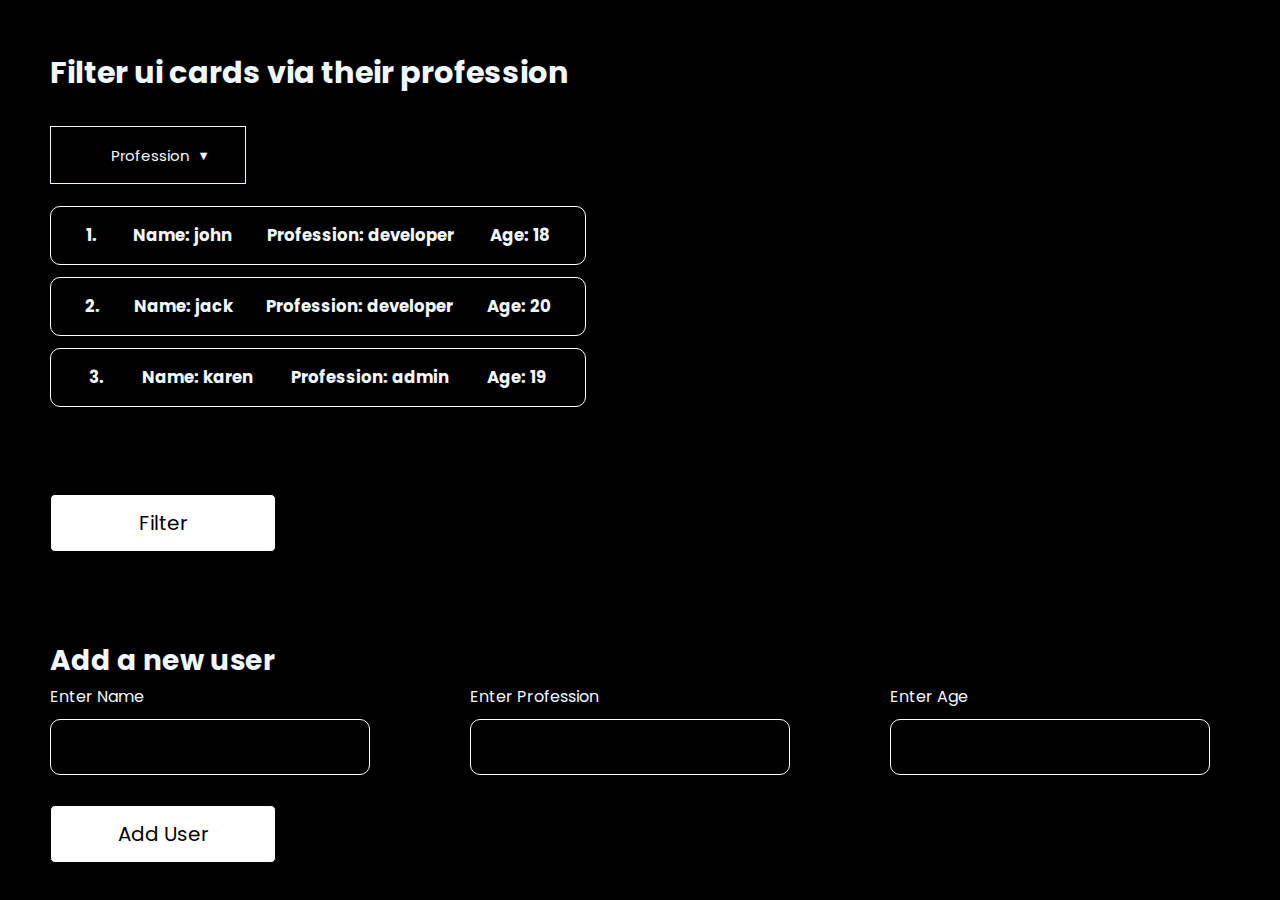
==== index.html @ 5fc085a3 "hello" ====
<!DOCTYPE html>
<html lang="en">
  <head>
    <meta charset="UTF-8" />
    <meta http-equiv="X-UA-Compatible" content="IE=edge" />
    <meta name="viewport" content="width=device-width, initial-scale=1.0" />
    <link rel="stylesheet" href="style.css" />
    <link rel="preconnect" href="https://fonts.googleapis.com" />
    <link rel="preconnect" href="https://fonts.gstatic.com" crossorigin />
    <link
      href="https://fonts.googleapis.com/css2?family=Poppins&display=swap"
      rel="stylesheet"
    />
    <script src="repeat.min.js"></script>

    <!-- <link rel="stylesheet" href=""> -->
    <title>Filter Profession</title>
  </head>
  <body>
    <div class="parent">
      <div class="filter">
        <h3>Filter ui cards via their profession</h3>
        <div class="select-wrapper">
          <select name="select" id="select">
            <option id="opt" value="profession">Profession</option>
            <option id="opt" value="developer">Developer</option>
            <option id="opt" value="admin">Admin</option>
          </select>
        </div>
        <div class="cardAll" id="cardAll">
          <!-- <div class="resultBox">
            <h5>id:</h5>
            <h5>Name:</h5>
            <h5>Profession:</h5>
            <h5>Age:</h5>
          </div> -->
          <!-- <div class="resultBox">
            <h5>id:</h5>
            <h5>Name:</h5>
            <h5>Profession:</h5>
            <h5>Age:</h5>
          </div> -->
        </div>
        <button onclick="filterresult()">Filter</button>
      </div>
      <div class="addSection">
        <h1>Add a new user</h1>
        <form action="">
          <label for="">Enter Name</label>
          <label for="">Enter Profession</label>
          <label for="">Enter Age</label>
          <input type="text" id="name" required />
          <input type="text" id="prof" required />
          <input type="number" id="age" required />
          <button class="adduser" onclick="clicknclick()">Add User</button>
        </form>
      </div>
    </div>
    <script src="script.js"></script>
  </body>
</html>
---- style.css ----
* {
  margin: 0;
  padding: 0;
  box-sizing: border-box;
  color: aliceblue;
  font-family: Poppins;
  background-color: rgb(0, 0, 0);
}

body {
  width: 100%;
  height: 100vh;
  /* border: 2px white dashed; */
}

.filter {
  font-size: 26px;
  width: 100%;
  height: 70vh;
  padding-left: 50px;
  padding-top: 50px;
  /* border: 1px dashed white; */
  /* border: 1px white solid; */
  display: flex;
  flex-direction: column;
}
.select-wrapper {
  margin-top: 30px;
  padding-left: 60px;
  padding-right: 80px;
  padding-top: 10px;
  padding-bottom: 10px;
  position: relative;
  border: 0.5px solid;
  width: 196px;
  height: 58px;
  display: flex;
  justify-content: space-evenly;
}

select {
  appearance: none;
  border: none;
  font-size: 15px;
  width: 90px;
}

.select-wrapper::after {
  content: "▼";
  font-size: 0.8rem;
  position: absolute;
  right: 35px;
  top: 20px;
}

.cardAll {
  margin-top: 10px;
  width: 90%;
  height: 50%;
  /* border: 1px white solid; */
  display: flex;
  flex-direction: column;
  /* justify-content: center; */
  padding-top: 10px;
  /* padding-left: 10px; */
  /* align-items: center; */
  /* justify-content: flex-start; */
  overflow-y: scroll;
  overflow: auto;
}

::-webkit-scrollbar {
  width: 15px;
}

::-webkit-scrollbar-track {
  background-color: rgb(0, 0, 0);
  /* width: 50px; */
}

::-webkit-scrollbar-thumb {
  background-color: rgb(246, 246, 246);
  border-radius: 20px;
  /* margin-right: 20px; */
}

/* .cardAll ::-webkit-scrollbar {
  width: 20px;
} */

.resultBox {
  /* margin-top: 40px; */
  margin-top: 2px;
  margin-bottom: 10px;
  width: 536px;
  min-height: 59px;
  border-radius: 10px;
  display: flex;
  border: 1px solid white;
  justify-content: center;
  justify-content: space-evenly;
  align-items: center;
  font-size: 20px;
}

button {
  width: 226px;
  height: 58px;
  font-size: 20px;
  margin-top: 10px;
  color: black;
  background-color: white;
  border: 1px rgb(0, 0, 0) solid;
  cursor: pointer;
}

.addSection {
  margin-top: 10px;
  padding: top 20px;
  padding-left: 50px;
  display: grid;
}

.addSection form {
  margin-top: 2px;
  display: grid;
  grid-template-columns: 33.33% 33.33% 33.33%;
  row-gap: 10px;
  column-gap: 10px;
}

form input {
  width: 25vw;
  height: 56px;
  border-radius: 10px;
  border: white 1px solid;
  padding: 15px;
}

form label {
  width: 15vw;
}

.adduser {
  width: 226px;
  height: 58px;
  font-size: 20px;
  margin-top: 20px;
  color: black;
  background-color: rgb(255, 255, 255);
  border: 1px rgb(0, 0, 0) solid;
  cursor: pointer;
}

.addSection h1 {
  font-size: 28px;
}

button:hover {
  background-color: rgb(175, 175, 175);
  color: aliceblue;
}

button {
  border-radius: 5px;
}

input:focus {
  border: white 1px solid;
}

select:focus option {
  color: rgb(0, 0, 0);
  padding: 50px;
}
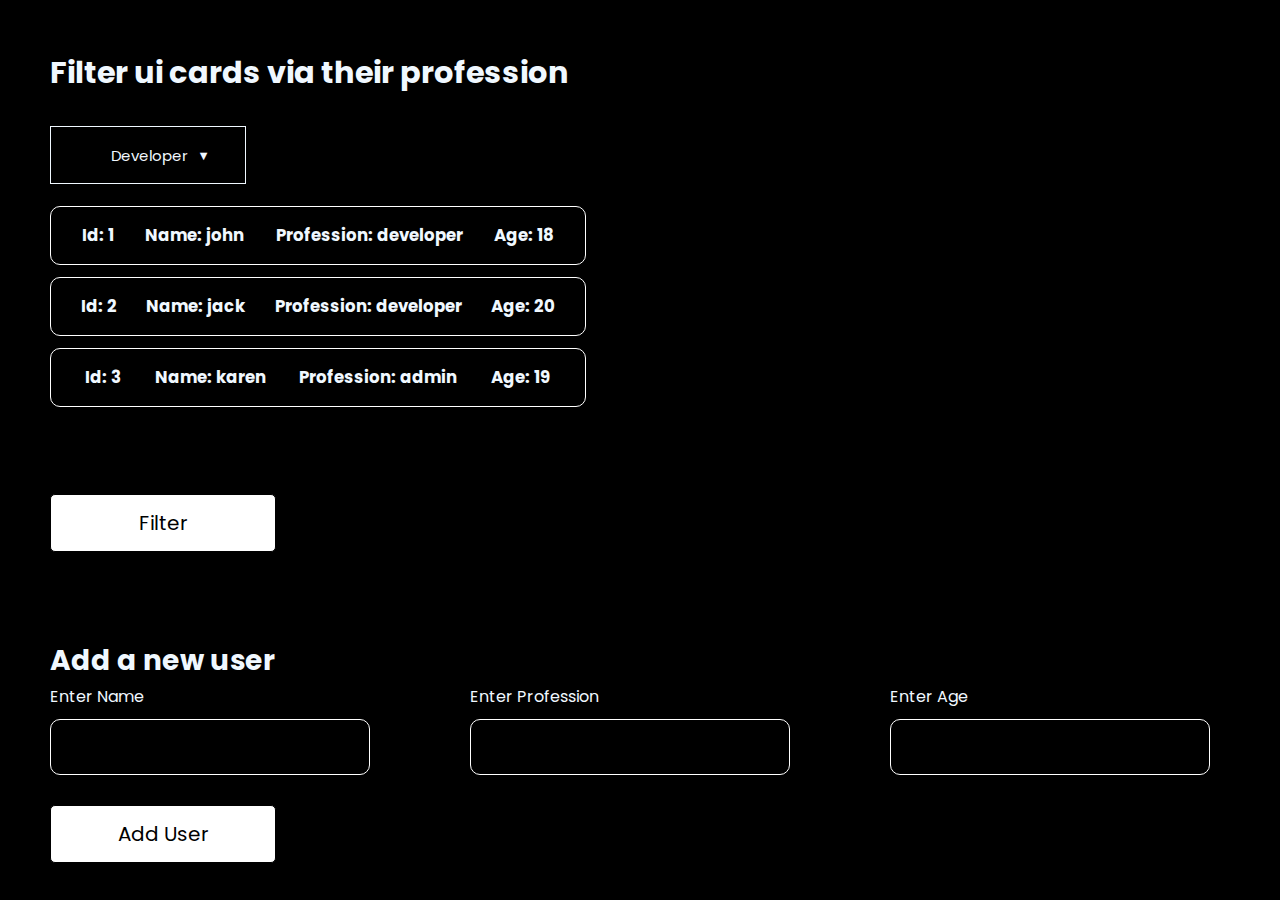
==== commit dde471a6: "lill update" ====
--- a/index.html
+++ b/index.html
@@ -11,9 +11,6 @@
       href="https://fonts.googleapis.com/css2?family=Poppins&display=swap"
       rel="stylesheet"
     />
-    <script src="repeat.min.js"></script>
-
-    <!-- <link rel="stylesheet" href=""> -->
     <title>Filter Profession</title>
   </head>
   <body>
@@ -22,7 +19,7 @@
         <h3>Filter ui cards via their profession</h3>
         <div class="select-wrapper">
           <select name="select" id="select">
-            <option id="opt" value="profession">Profession</option>
+            <option id="opt" value="" disabled>Profession</option>
             <option id="opt" value="developer">Developer</option>
             <option id="opt" value="admin">Admin</option>
           </select>
@@ -41,18 +38,18 @@
             <h5>Age:</h5>
           </div> -->
         </div>
-        <button onclick="filterresult()">Filter</button>
+        <button onclick="filterItems()">Filter</button>
       </div>
       <div class="addSection">
         <h1>Add a new user</h1>
-        <form action="">
+        <form onsubmit="event.preventDefault(); clicknclick();">
           <label for="">Enter Name</label>
           <label for="">Enter Profession</label>
           <label for="">Enter Age</label>
           <input type="text" id="name" required />
           <input type="text" id="prof" required />
           <input type="number" id="age" required />
-          <button class="adduser" onclick="clicknclick()">Add User</button>
+          <button class="adduser">Add User</button>
         </form>
       </div>
     </div>
